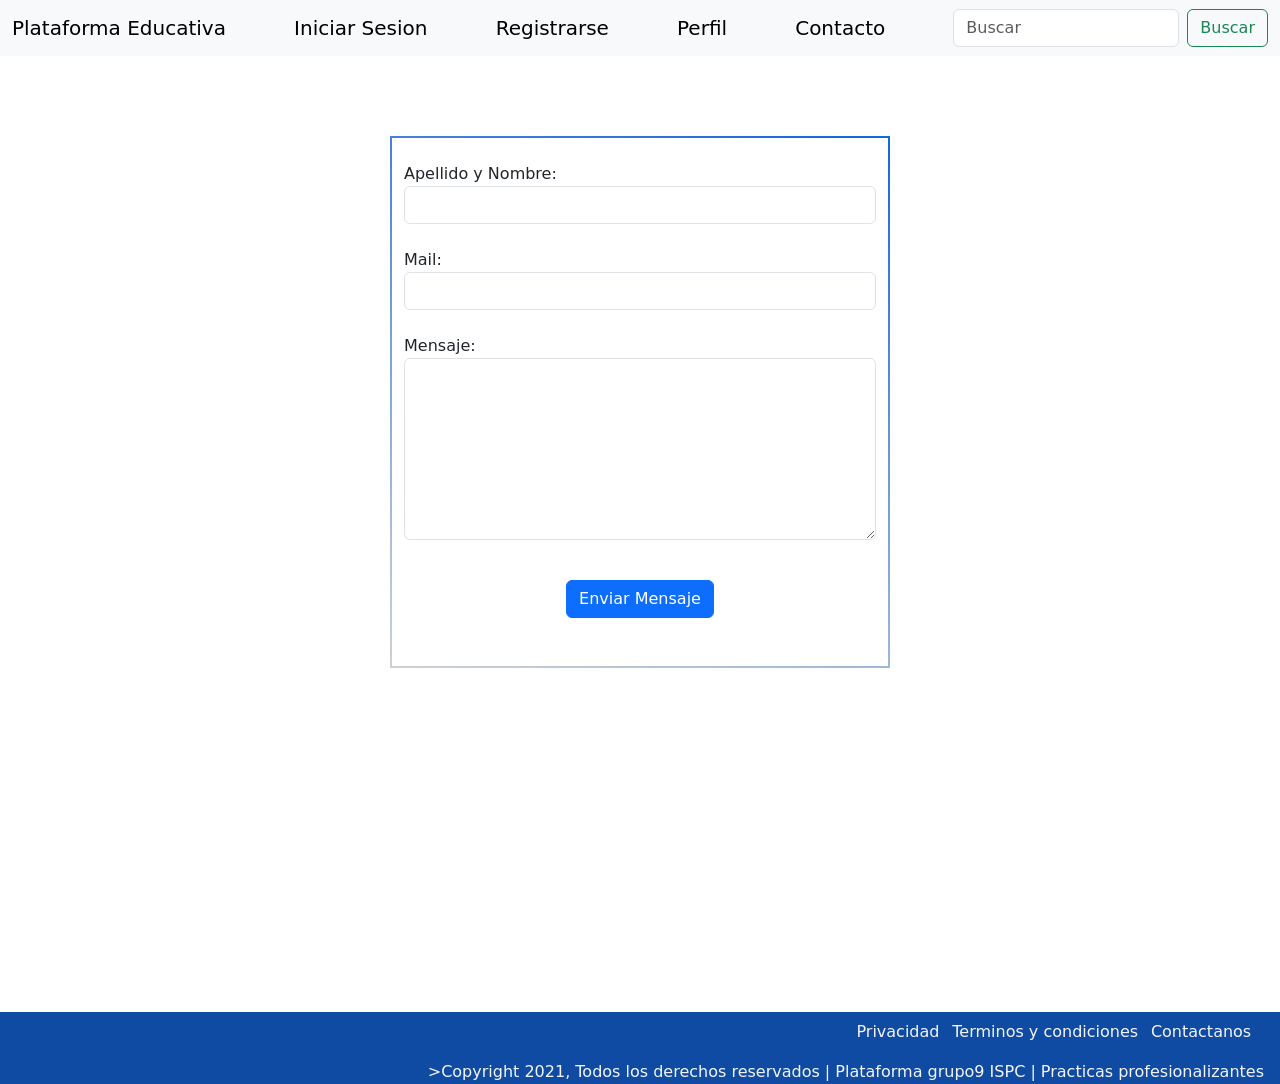
==== contacto.html @ 13b7225f "Commit" ====
<!DOCTYPE html>
<html lang="en">
  <head>
    <meta charset="UTF-8">
    <meta http-equiv="X-UA-Compatible" content="IE=edge">
    <meta name="viewport" content="width=device-width, initial-scale=1.0">
    <link href="https://cdn.jsdelivr.net/npm/bootstrap@5.1.3/dist/css/bootstrap.min.css" rel="stylesheet" integrity="sha384-1BmE4kWBq78iYhFldvKuhfTAU6auU8tT94WrHftjDbrCEXSU1oBoqyl2QvZ6jIW3" crossorigin="anonymous">
    <link rel="stylesheet" href="css/styles.css">
    <title>Login</title>
  </head>
<body class="d-flex flex-column min-vh-100">
<header>
    <nav class="navbar navbar-light bg-light">
      <div class="container-fluid">
        <a class="navbar-brand" href="index.html">Plataforma Educativa</a>
        <a class="navbar-brand" href="login.html">Iniciar Sesion</a>
        <a class="navbar-brand" href="registro.html">Registrarse</a>
        <a class="navbar-brand" href="perfil.html">Perfil</a>
        <a class="navbar-brand" href="contacto.html">Contacto</a>
        <form class="d-flex">
            <input type="search" class="form-control me-2"
              placeholder="Buscar" aria-label="Search">
            <a href="resultados.html"></a>
            <button class="btn btn-outline-success" id="buscar-button">Buscar</button>
        </form>
      </div>
    </nav>
</header>
  <div class="container" id="container-login"> <br>
    <form method="POST" action="#">
    <form class="form-inline" role="form" id="form">
        <div class="form-group" id="form-group-Usuario">
          <label for="apellidoNombre">Apellido y Nombre: </label>
          <input id="apellidoNombre" class="form-control" type="text" required>
        </div><br>
        <div class="form-group" id="form-group-ContraseÃ±a">
          <label for="mail">Mail: </label>
          <input id="mail" class="form-control" type="email" required>
        </div><br>
        <div class="form-group" id="form-group-ContraseÃ±a">
            <label for="mensaje">Mensaje: </label>
            
            <textarea name="mensaje" id="mensaje" class="form-control" rows="7" required></textarea>
          </div><br>
        <div class="form-group" id="form-group-button">
          <button type="submit" class="btn btn-primary">Enviar Mensaje</button><br>
        </div><br><br>
      </form>
    </div><br>
    <footer class="mt-auto" id="footer">
      <ul class="footlist">
        <li><a href="#">Privacidad</a></li>
        <li><a href="#">Terminos y condiciones</a></li>
        <li><a href="contacto.html">Contactanos</a></li>
      </ul>
      <span class="copyright" id="span">
        >Copyright 2021, Todos los derechos reservados | Plataforma grupo9 ISPC
        | Practicas profesionalizantes
      </span>
    </footer>
</body>
</html>
---- css/styles.css ----
/* Navbar general */

.navbar-brand:hover{
    border-bottom: 2px solid rgb(23, 102, 219);
}
#buscar-button:hover{
    background-color:rgb(23, 102, 219);
}

/* Curso */

#navbar {
    position: fixed;
    top: 50px;
    right: 0px;
    width: 400px;
    display: grid;
    text-align: center;
  }

#navbar li{
    list-style: none;
  } 

#navbar a {
      display: block;
      padding: 20px 30px;
      color: #4d4e53;
      cursor: pointer;
      border-bottom: 2px solid rgb(23, 102, 219);
      text-decoration: none;
    }
    
#text,
#video{
    width: 1200px;
    margin-left: 10rem;
    padding-bottom: 5rem;
    }

/* Login */

#container-login{
  width: 500px;
  margin-bottom: 20rem;
  margin-top: 5rem;
  border: 2px solid;
  border-image: linear-gradient(200deg, rgb(23, 102, 219), rgba(60,74,83,.25)) 1;
}
#registro{
  text-align: center;
}

/* Registro */

#container-registro{
  width: 500px;
  margin-bottom: 20rem;
  margin-top: 5rem;
  border: 2px solid;
  border-image: linear-gradient(250deg, rgb(23, 102, 219), rgba(60,74,83,.25)) 1;
}
#form-group-button{
  padding-top: 1rem;
  text-align: center;
}

/*Resultados */

#inputSearch{
  outline: 0;
  width: 250px;
  height: 30px;
  border-radius: 5px;
}

#box-search{
  position: fixed;
  top: 65px;
  margin-left: 21px;
  width: 248px;
  background-color: white;
  /*z-index: 8;*/
  display: none;
}
#box-search li a{
  display: block;
  /*width: 200px;*/
  color: grey;
  /*padding: 12px 20px;*/
}

/* Footer Section */
#footer > ul, span{
    display: flex;
    justify-content: flex-end;
    padding-right: 1rem;
    color: whitesmoke;
}

footer > ul > li {
    padding: 0.5rem 0.8rem 0 0;
    list-style: none;
    color: whitesmoke;
    text-decoration: none;
  }

footer > ul > li > a{
    font-size: 1rem;
    color: whitesmoke;
    text-decoration: none;
  }

footer{
    background-color: rgb(16, 75, 163);
}
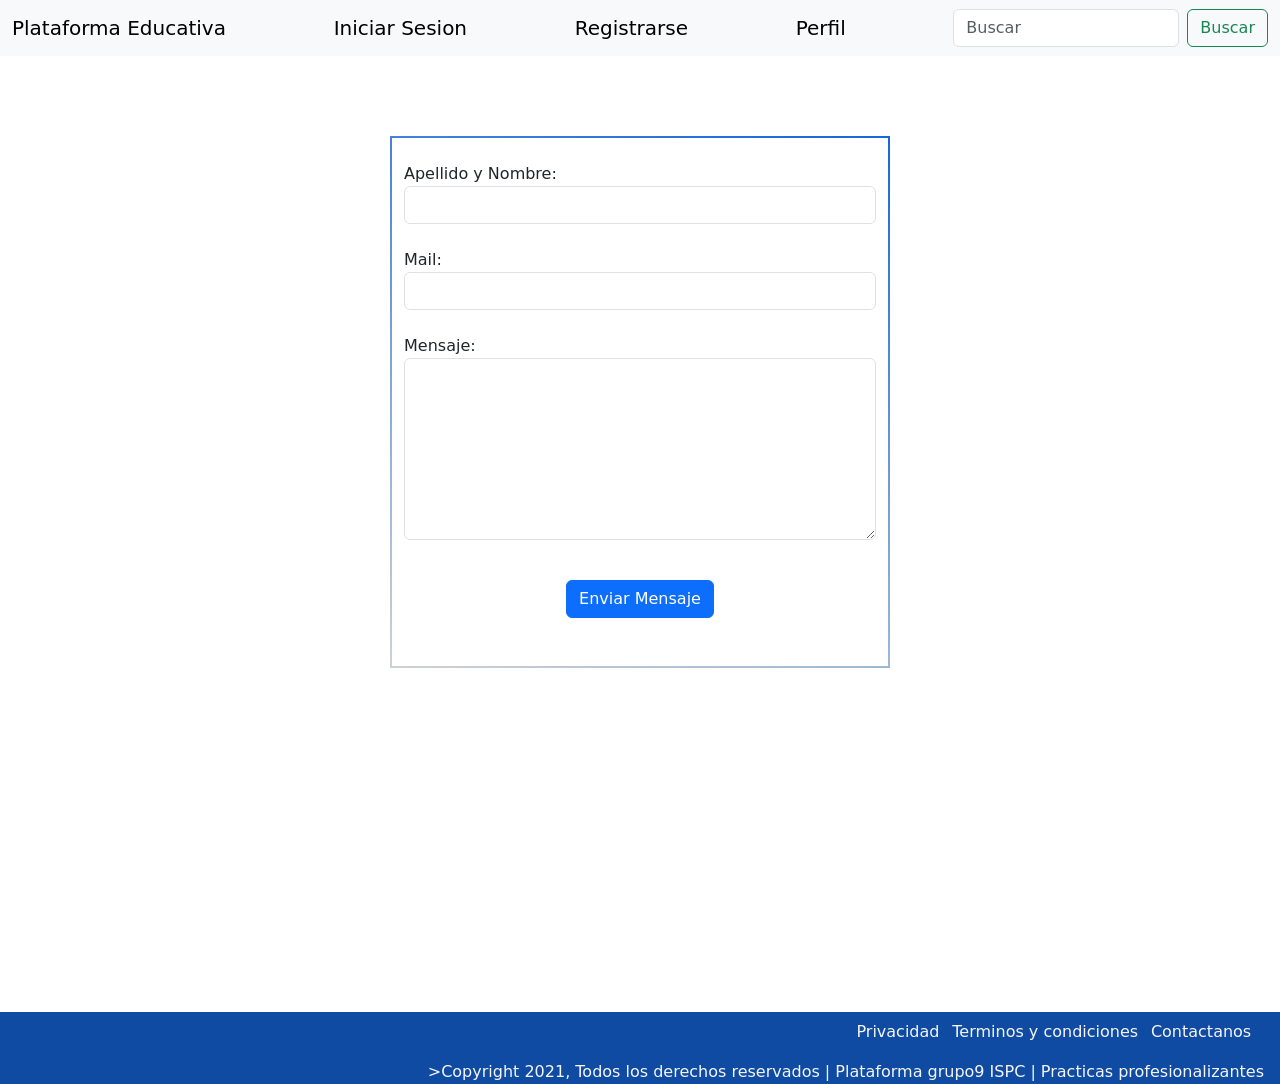
==== commit c07a6040: "commit" ====
--- a/contacto.html
+++ b/contacto.html
@@ -16,7 +16,6 @@
         <a class="navbar-brand" href="login.html">Iniciar Sesion</a>
         <a class="navbar-brand" href="registro.html">Registrarse</a>
         <a class="navbar-brand" href="perfil.html">Perfil</a>
-        <a class="navbar-brand" href="contacto.html">Contacto</a>
         <form class="d-flex">
             <input type="search" class="form-control me-2"
               placeholder="Buscar" aria-label="Search">
@@ -39,7 +38,6 @@
         </div><br>
         <div class="form-group" id="form-group-ContraseÃ±a">
             <label for="mensaje">Mensaje: </label>
-            
             <textarea name="mensaje" id="mensaje" class="form-control" rows="7" required></textarea>
           </div><br>
         <div class="form-group" id="form-group-button">
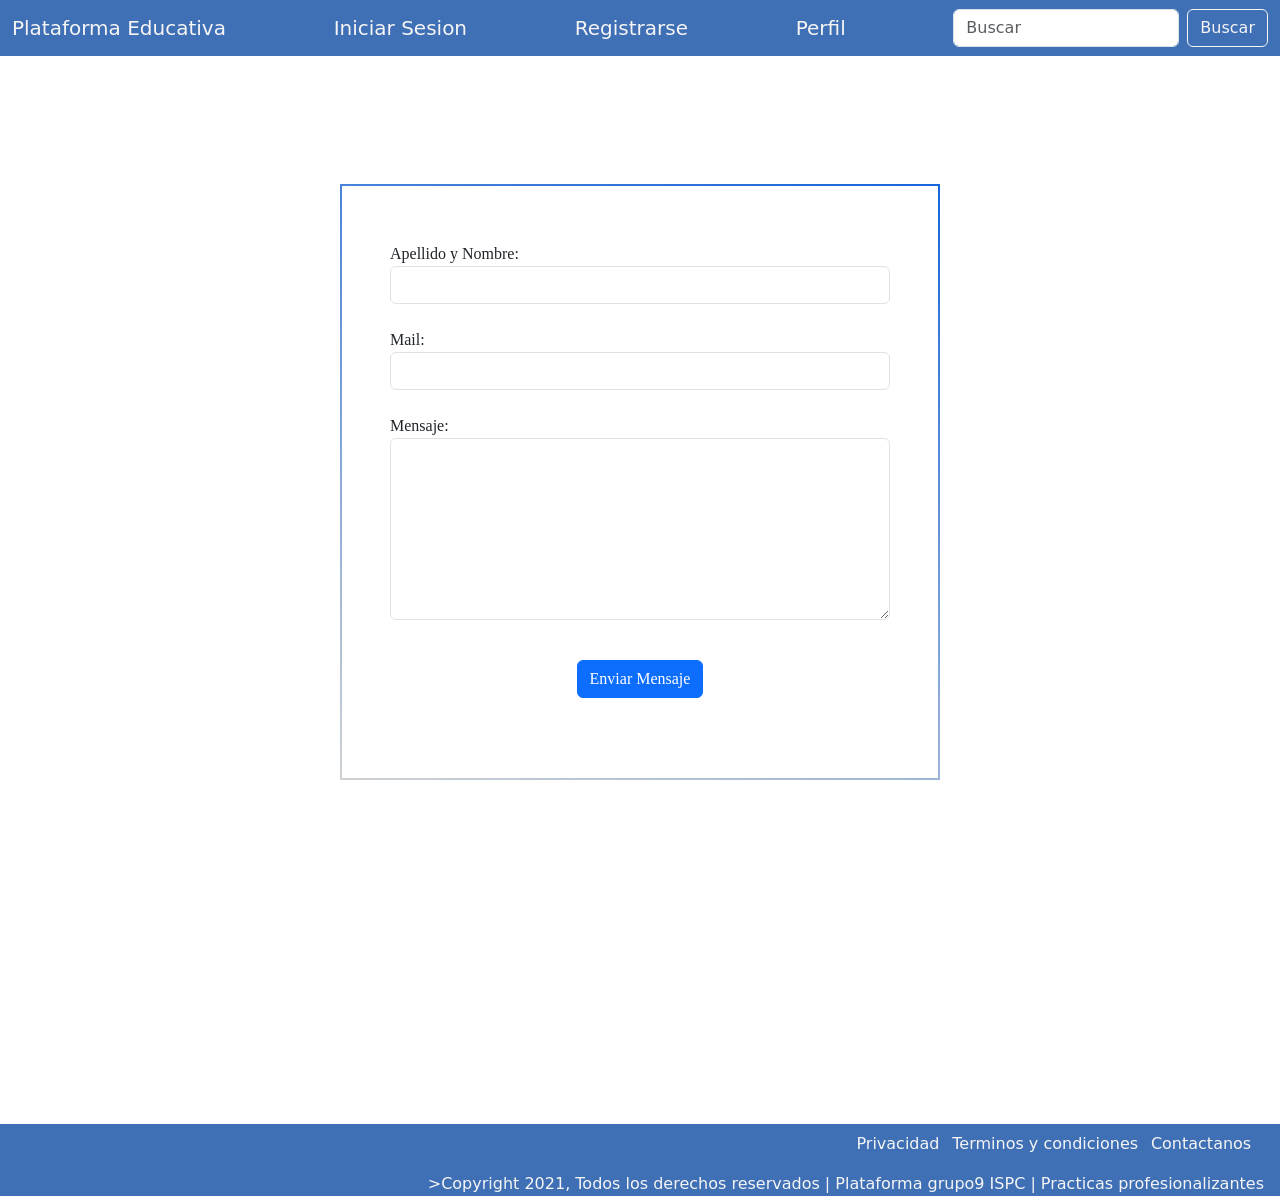
==== commit d4852a9a: "Update contacto.html" ====
--- a/contacto.html
+++ b/contacto.html
@@ -8,9 +8,9 @@
     <link rel="stylesheet" href="css/styles.css">
     <title>Login</title>
   </head>
-<body class="d-flex flex-column min-vh-100">
+<body class="d-flex flex-column min-vh-100" id="body">
 <header>
-    <nav class="navbar navbar-light bg-light">
+    <nav class="navbar navbar-light" id="navbar-general">
       <div class="container-fluid">
         <a class="navbar-brand" href="index.html">Plataforma Educativa</a>
         <a class="navbar-brand" href="login.html">Iniciar Sesion</a>
--- a/css/styles.css
+++ b/css/styles.css
@@ -1,52 +1,82 @@
+@font-face{
+  font-family: "Montserrat";
+  src: url("Montserrat-Medium.ttf")
+} 
+
 /* Navbar general */
 
+#navbar-general{
+  background-color: rgb(16, 75, 163, 0.8);
+  opacity: 4;
+}
+
+#navbar-general > div > a, #buscar-button{
+color: whitesmoke;
+}
+
+#buscar-button{
+border: 1px solid whitesmoke;
+}
+
 .navbar-brand:hover{
-    border-bottom: 2px solid rgb(23, 102, 219);
+    border-bottom: 2px solid whitesmoke;
 }
 #buscar-button:hover{
-    background-color:rgb(23, 102, 219);
+    background-color: whitesmoke;
+    color: blue;
 }
 
 /* Curso */
 
-#navbar {
-    position: fixed;
-    top: 50px;
+#navbar-indice {
+    position: absolute;
+    top: 38px;
     right: 0px;
     width: 400px;
     display: grid;
     text-align: center;
+    font-family: mon;
   }
 
-#navbar li{
+#navbar-indice li{
     list-style: none;
   } 
 
-#navbar a {
+#navbar-indice a {
       display: block;
       padding: 20px 30px;
       color: #4d4e53;
       cursor: pointer;
       border-bottom: 2px solid rgb(23, 102, 219);
       text-decoration: none;
+      font-family: "Montserrat-Medium";
     }
     
-#text,
-#video{
+#text, #video{
     width: 1200px;
-    margin-left: 10rem;
+    margin-left: 5rem;
     padding-bottom: 5rem;
+    font-family: "Montserrat-Medium";
     }
 
 /* Login */
 
+#body{
+  background-image: url("../img/01.jpg");
+  opacity: 1.0;
+}
+
 #container-login{
-  width: 500px;
+  width: 600px;
+  padding: 2rem 3rem;
+  background-color: white;
   margin-bottom: 20rem;
-  margin-top: 5rem;
+  margin-top: 8rem;
   border: 2px solid;
+  font-family: "Montserrat-Medium";
   border-image: linear-gradient(200deg, rgb(23, 102, 219), rgba(60,74,83,.25)) 1;
 }
+
 #registro{
   text-align: center;
 }
@@ -55,42 +85,21 @@
 
 #container-registro{
   width: 500px;
-  margin-bottom: 20rem;
+  padding: 2rem 3rem;
+  background-color: white;
+  margin-bottom: 5rem;
   margin-top: 5rem;
   border: 2px solid;
-  border-image: linear-gradient(250deg, rgb(23, 102, 219), rgba(60,74,83,.25)) 1;
+  font-family: "Montserrat-Medium";
+  border-image: linear-gradient(230deg, rgb(23, 102, 219), rgba(60,74,83,.25)) 1;
 }
 #form-group-button{
   padding-top: 1rem;
   text-align: center;
 }
 
-/*Resultados */
+/* Footer Section */
 
-#inputSearch{
-  outline: 0;
-  width: 250px;
-  height: 30px;
-  border-radius: 5px;
-}
-
-#box-search{
-  position: fixed;
-  top: 65px;
-  margin-left: 21px;
-  width: 248px;
-  background-color: white;
-  /*z-index: 8;*/
-  display: none;
-}
-#box-search li a{
-  display: block;
-  /*width: 200px;*/
-  color: grey;
-  /*padding: 12px 20px;*/
-}
-
-/* Footer Section */
 #footer > ul, span{
     display: flex;
     justify-content: flex-end;
@@ -112,5 +121,10 @@
   }
 
 footer{
-    background-color: rgb(16, 75, 163);
+    background-color: rgb(16, 75, 163, 0.8);
 }
+
+footer > ul > li >a:hover{
+  color: azure;
+  border-bottom: 2px solid whitesmoke;
+}
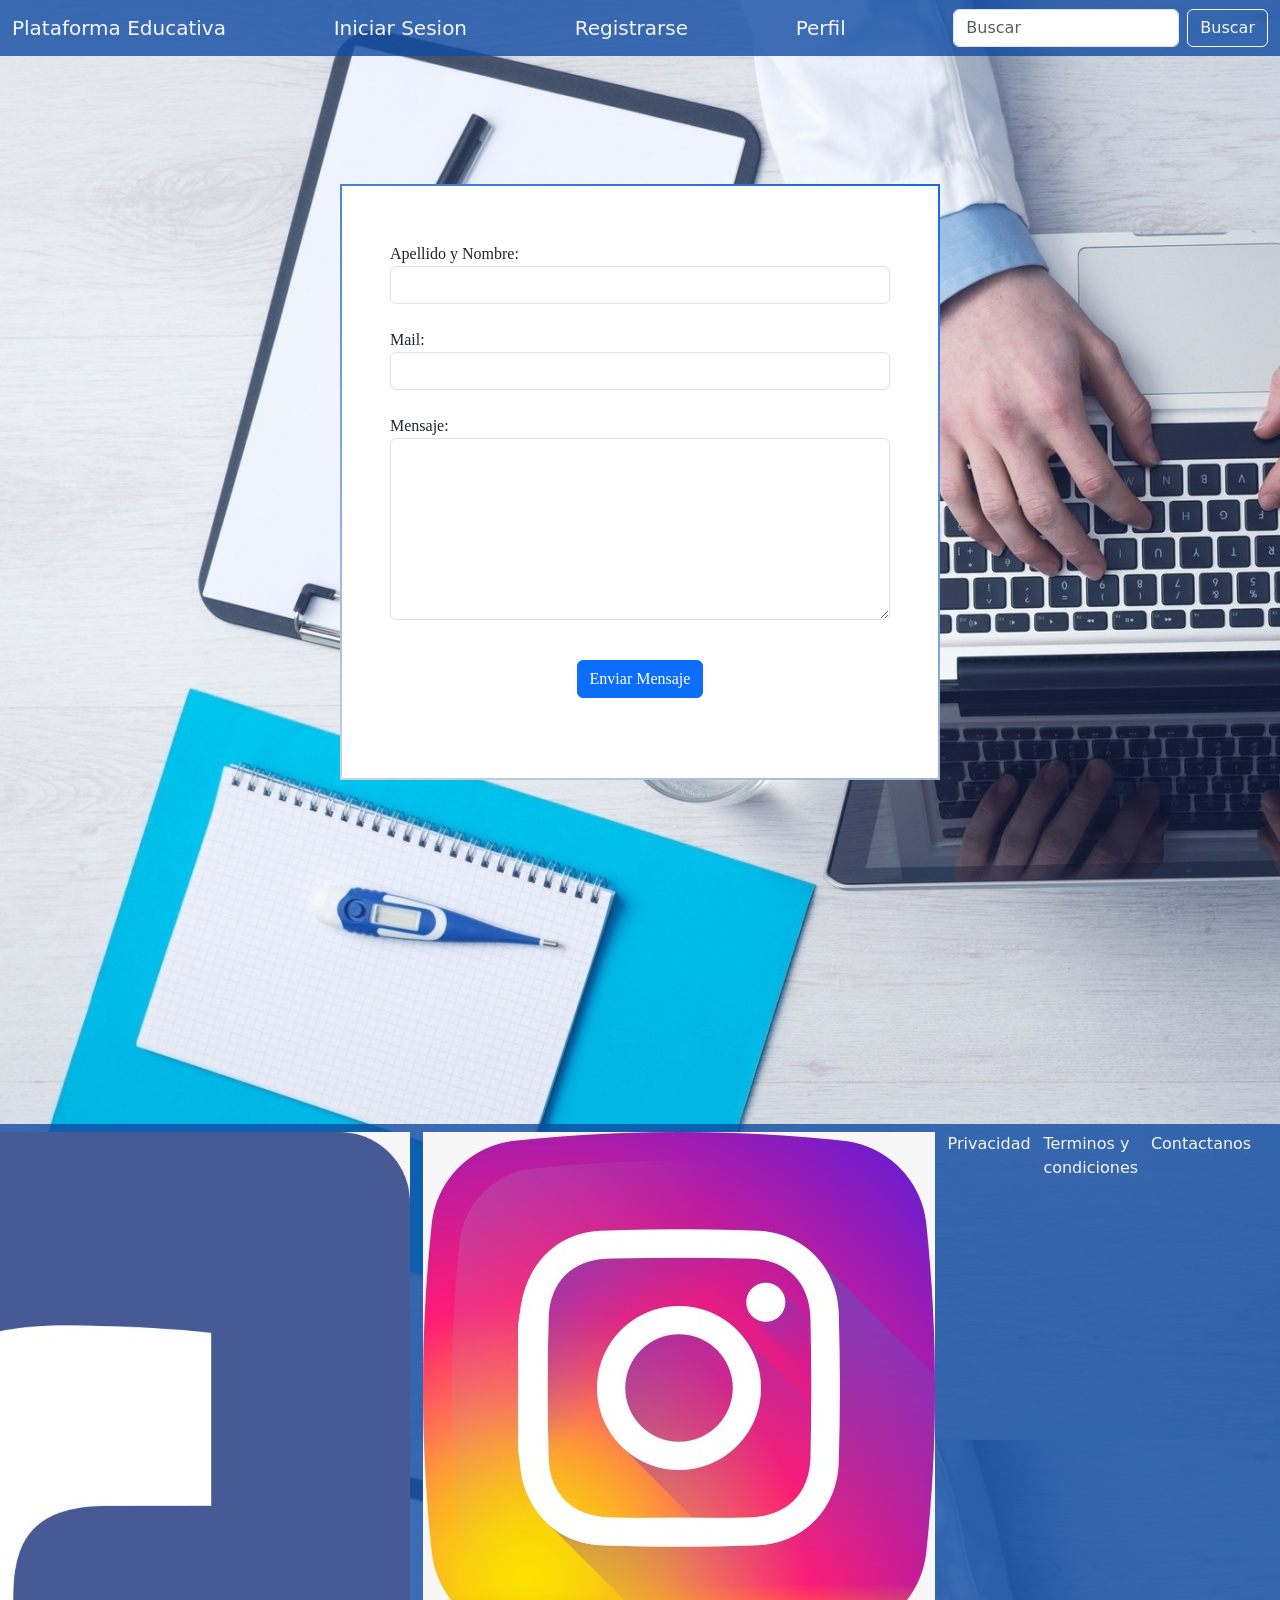
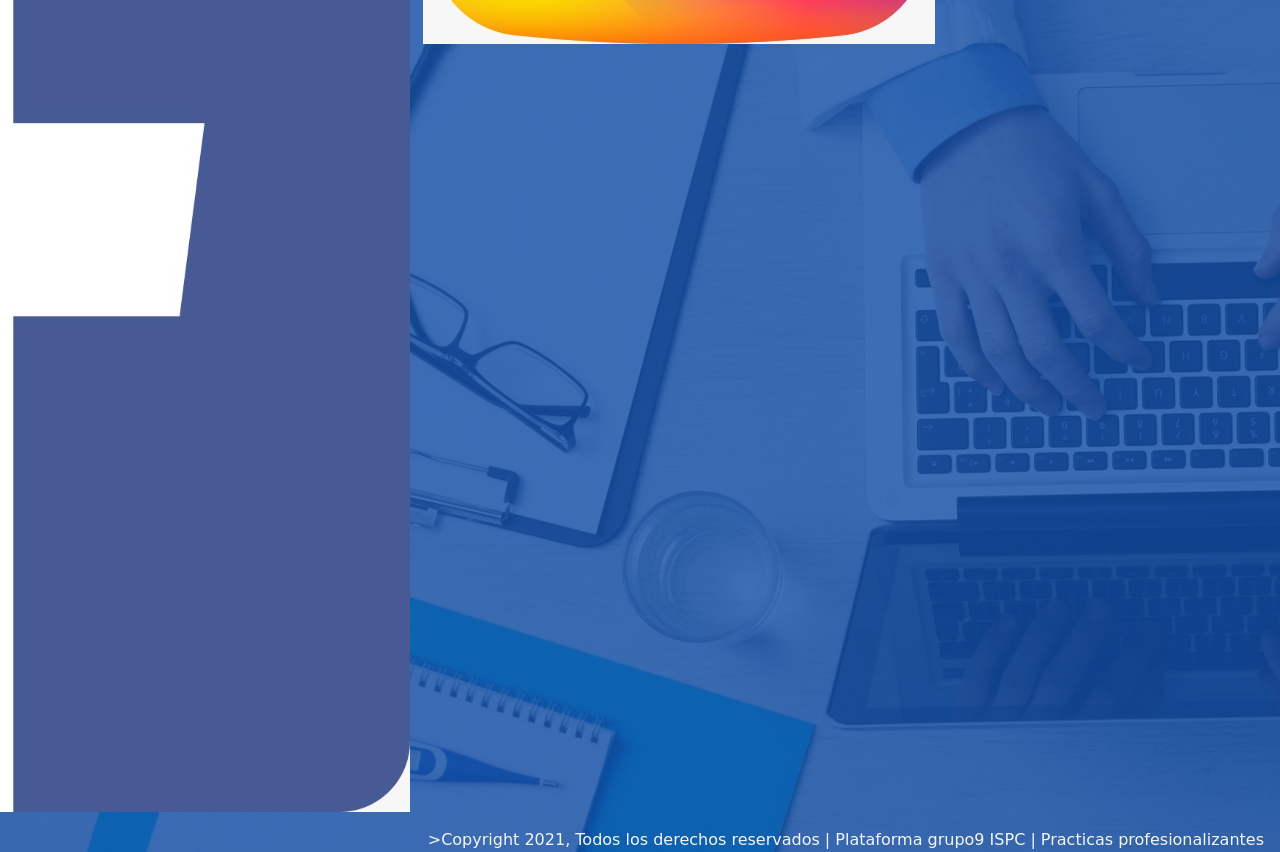
==== commit ad5faa6f: "Update contacto.html iconos- footer" ====
--- a/contacto.html
+++ b/contacto.html
@@ -47,6 +47,20 @@
     </div><br>
     <footer class="mt-auto" id="footer">
       <ul class="footlist">
+        <li><a href="https://www.linkedin.com"><img
+      class="link"
+      src="img/icono-linkedin.jpeg"
+    ></img></a></li>
+      <li><a href="https://www.facebook.com">
+      <img
+        class="link"
+        src="img/icon-facebook.jpeg"
+      ></img></a></li>
+      <li><a href="https://www.instagram.com">
+          <img
+            class="link"
+            src="img/icon-instagram.jpeg"
+          ></img></a></li>
         <li><a href="#">Privacidad</a></li>
         <li><a href="#">Terminos y condiciones</a></li>
         <li><a href="contacto.html">Contactanos</a></li>
--- a/css/styles.css
+++ b/css/styles.css
@@ -1,72 +1,74 @@
-@font-face{
+@font-face {
   font-family: "Montserrat";
-  src: url("Montserrat-Medium.ttf")
-} 
+  src: url("Montserrat-Medium.ttf");
+}
 
 /* Navbar general */
 
-#navbar-general{
+#navbar-general {
   background-color: rgb(16, 75, 163, 0.8);
   opacity: 4;
 }
 
-#navbar-general > div > a, #buscar-button{
-color: whitesmoke;
-}
-
-#buscar-button{
-border: 1px solid whitesmoke;
-}
-
-.navbar-brand:hover{
-    border-bottom: 2px solid whitesmoke;
-}
-#buscar-button:hover{
-    background-color: whitesmoke;
-    color: blue;
+#navbar-general > div > a,
+#buscar-button {
+  color: whitesmoke;
+}
+
+#buscar-button {
+  border: 1px solid whitesmoke;
+}
+
+.navbar-brand:hover {
+  border-bottom: 2px solid whitesmoke;
+}
+#buscar-button:hover {
+  background-color: whitesmoke;
+  color: blue;
 }
 
 /* Curso */
 
 #navbar-indice {
-    position: absolute;
-    top: 38px;
-    right: 0px;
-    width: 400px;
-    display: grid;
-    text-align: center;
-    font-family: mon;
-  }
-
-#navbar-indice li{
-    list-style: none;
-  } 
+  position: absolute;
+  top: 38px;
+  right: 0px;
+  width: 400px;
+  display: grid;
+  text-align: center;
+  font-family: mon;
+}
+
+#navbar-indice li {
+  list-style: none;
+}
 
 #navbar-indice a {
-      display: block;
-      padding: 20px 30px;
-      color: #4d4e53;
-      cursor: pointer;
-      border-bottom: 2px solid rgb(23, 102, 219);
-      text-decoration: none;
-      font-family: "Montserrat-Medium";
-    }
-    
-#text, #video{
-    width: 1200px;
-    margin-left: 5rem;
-    padding-bottom: 5rem;
-    font-family: "Montserrat-Medium";
-    }
+  display: block;
+  padding: 20px 30px;
+  color: #4d4e53;
+  cursor: pointer;
+  border-bottom: 2px solid rgb(23, 102, 219);
+  text-decoration: none;
+  font-family: "Montserrat-Medium";
+}
+
+#text,
+#video {
+  width: 1200px;
+  margin-left: 5rem;
+  padding-bottom: 5rem;
+  font-family: "Montserrat-Medium";
+}
 
 /* Login */
 
-#body{
+#body {
   background-image: url("../img/01.jpg");
-  opacity: 1.0;
-}
-
-#container-login{
+  opacity: 1;
+}
+
+#container-login {
   width: 600px;
   padding: 2rem 3rem;
   background-color: white;
@@ -74,16 +76,30 @@
   margin-top: 8rem;
   border: 2px solid;
   font-family: "Montserrat-Medium";
-  border-image: linear-gradient(200deg, rgb(23, 102, 219), rgba(60,74,83,.25)) 1;
-}
-
-#registro{
+  border-image: linear-gradient(
+      200deg,
+      rgb(23, 102, 219),
+      rgba(60, 74, 83, 0.25)
+    )
+    1;
+}
+
+#registro {
   text-align: center;
 }
 
+/* Perfil */
+
+#container-perfil{
+  width: 950px;
+  margin-left: 25rem;
+  margin-bottom: 8rem;
+  font-family: "Montserrat-Medium";
+}
+
 /* Registro */
 
-#container-registro{
+#container-registro {
   width: 500px;
   padding: 2rem 3rem;
   background-color: white;
@@ -91,40 +107,96 @@
   margin-top: 5rem;
   border: 2px solid;
   font-family: "Montserrat-Medium";
-  border-image: linear-gradient(230deg, rgb(23, 102, 219), rgba(60,74,83,.25)) 1;
-}
-#form-group-button{
+  border-image: linear-gradient(230deg, rgb(23, 102, 219), rgba(60, 74, 83, 0.25)) 1;
+}
+#form-group-button {
   padding-top: 1rem;
   text-align: center;
 }
 
 /* Footer Section */
 
-#footer > ul, span{
-    display: flex;
-    justify-content: flex-end;
-    padding-right: 1rem;
-    color: whitesmoke;
+#footer > ul,
+span {
+  display: flex;
+  justify-content: flex-end;
+  padding-right: 1rem;
+  color: whitesmoke;
 }
 
 footer > ul > li {
-    padding: 0.5rem 0.8rem 0 0;
-    list-style: none;
-    color: whitesmoke;
-    text-decoration: none;
-  }
-
-footer > ul > li > a{
-    font-size: 1rem;
-    color: whitesmoke;
-    text-decoration: none;
-  }
-
-footer{
-    background-color: rgb(16, 75, 163, 0.8);
-}
-
-footer > ul > li >a:hover{
+  padding: 0.5rem 0.8rem 0 0;
+  list-style: none;
+  color: whitesmoke;
+  text-decoration: none;
+}
+
+footer > ul > li > a {
+  font-size: 1rem;
+  color: whitesmoke;
+  text-decoration: none;
+}
+
+footer {
+  background-color: rgb(16, 75, 163, 0.8);
+}
+
+footer > ul > li > a:hover {
   color: azure;
   border-bottom: 2px solid whitesmoke;
 }
+
+
+/* Iconos Perfil */
+
+@font-face {
+  font-family: "icomoon";
+  src: url("../css/fonts/icomoon.eot");
+  src: url("../css/fonts/icomoon.eot") format("embedded-opentype"),
+    url("../css/fonts/icomoon.ttf?l9fax2") format("truetype"),
+    url("../css/fonts/icomoon.woff?l9fax2") format("woff"),
+    url("../css/fonts/icomoon.svg?l9fax2#icomoon") format("svg");
+  font-weight: normal;
+  font-style: normal;
+  font-display: block;
+}
+
+[class^="icon-"],
+[class*=" icon-"] {
+  /* use !important to prevent issues with browser extensions that change fonts */
+  font-family: "icomoon" !important;
+  font-style: normal;
+  font-weight: normal;
+  font-variant: normal;
+  text-transform: none;
+  line-height: 1;
+
+  /* Better Font Rendering =========== */
+  -webkit-font-smoothing: antialiased;
+  -moz-osx-font-smoothing: grayscale;
+}
+
+.icon-frame_gallery_image_images_photo_picture_pictures_icon_123209:before {
+  content: "\e907";
+}
+.icon-university_cap_icon-iconscom_66109:before {
+  content: "\e900";
+}
+.icon-globe_106381:before {
+  content: "\e901";
+}
+.icon-calendar-with-spring-binder-and-date-blocks_icon-iconscom_73645:before {
+  content: "\e902";
+}
+.icon-gender_male_female_icon_138539:before {
+  content: "\e903";
+}
+.icon-contact_96967:before {
+  content: "\e904";
+}
+.icon-mail-black-envelope-symbol_icon-iconscom_56519:before {
+  content: "\e905";
+}
+.icon-person_110935:before {
+  content: "\e906";
+}
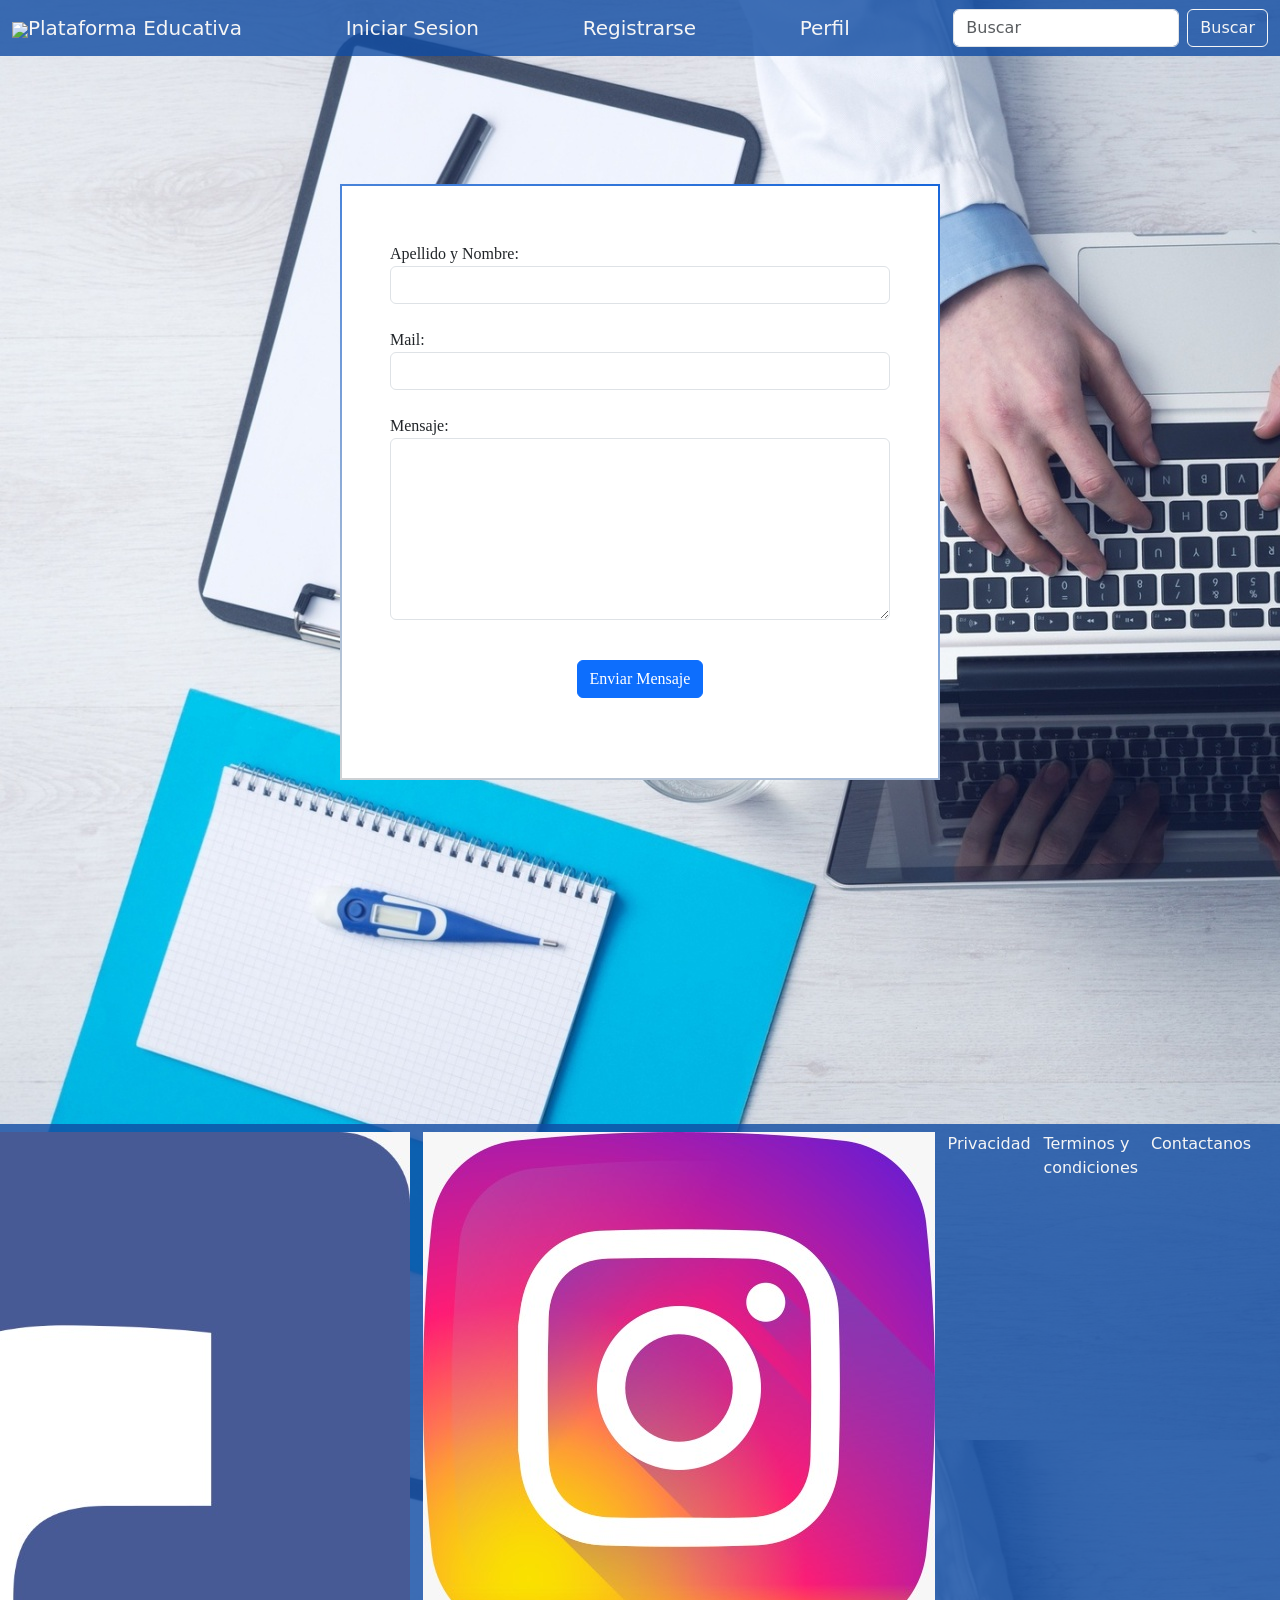
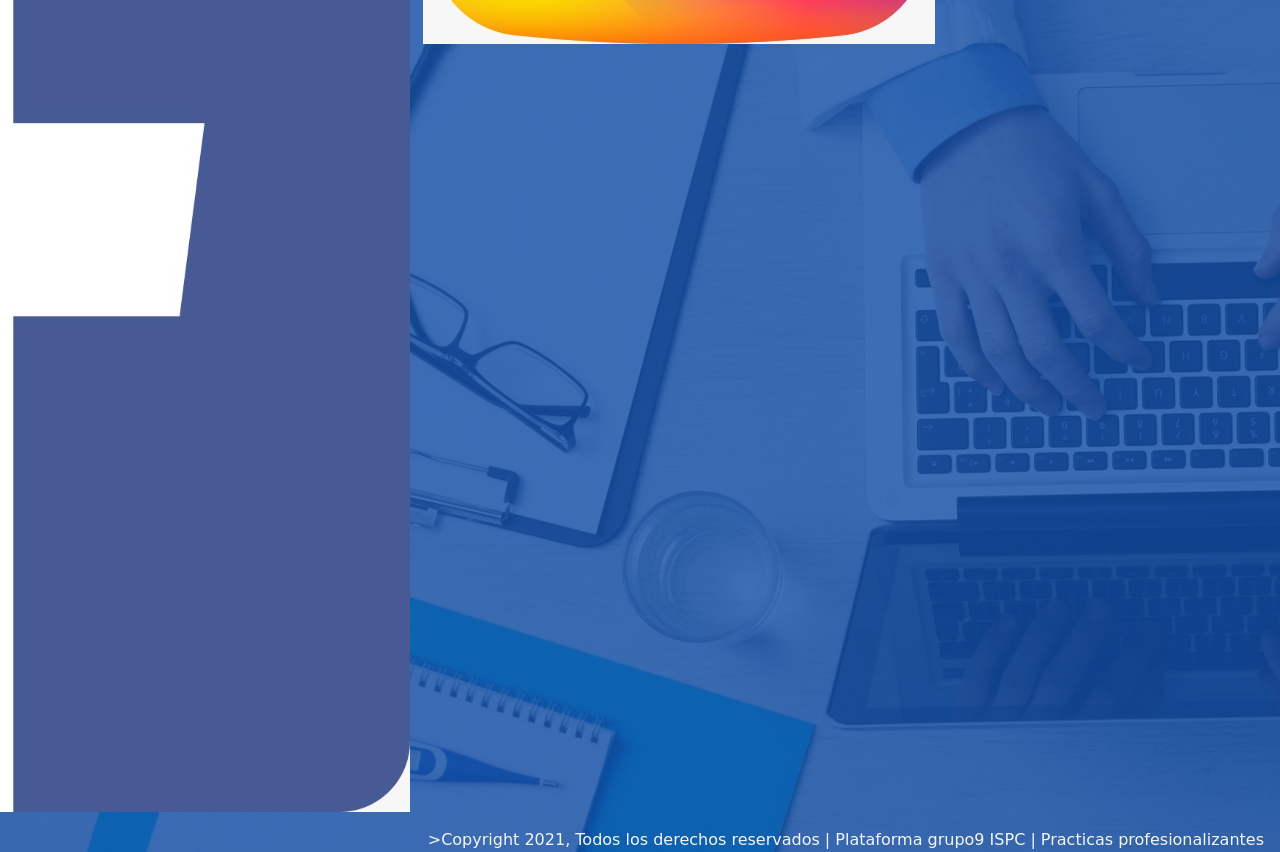
==== commit 62526fcc: "Update contacto.html" ====
--- a/contacto.html
+++ b/contacto.html
@@ -12,7 +12,7 @@
 <header>
     <nav class="navbar navbar-light" id="navbar-general">
       <div class="container-fluid">
-        <a class="navbar-brand" href="index.html">Plataforma Educativa</a>
+        <a class="navbar-brand" href="index.html"><img src="https://img.icons8.com/wired/64/000000/students.png"/>Plataforma Educativa</a>
         <a class="navbar-brand" href="login.html">Iniciar Sesion</a>
         <a class="navbar-brand" href="registro.html">Registrarse</a>
         <a class="navbar-brand" href="perfil.html">Perfil</a>
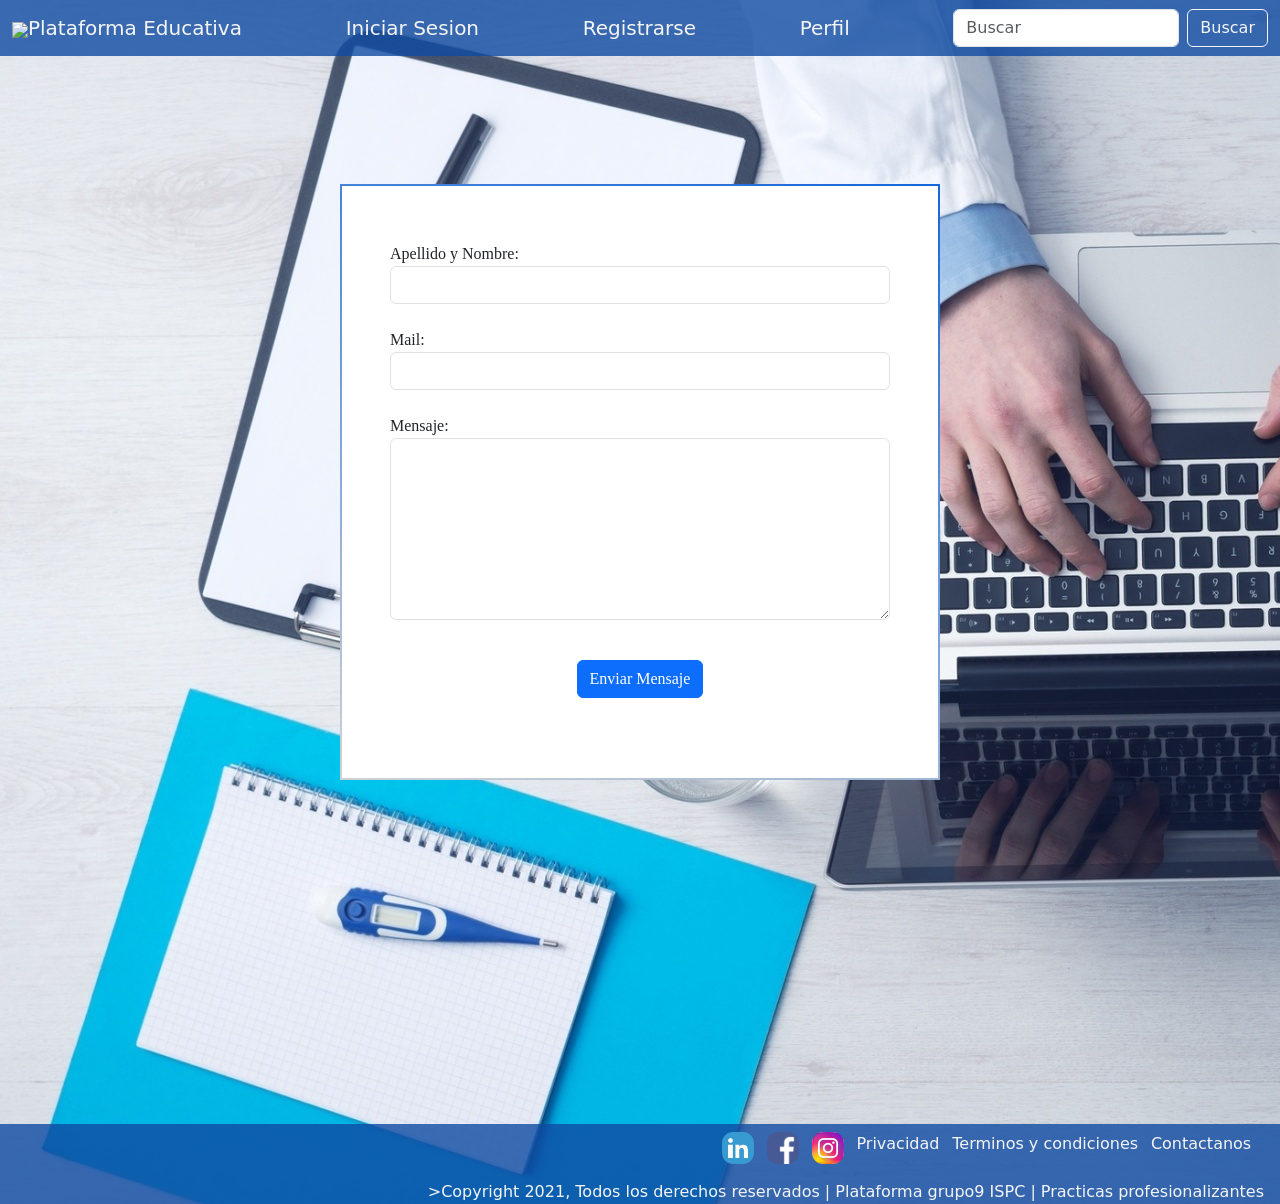
==== commit 77112905: "Link externos" ====
--- a/contacto.html
+++ b/contacto.html
@@ -47,16 +47,16 @@
     </div><br>
     <footer class="mt-auto" id="footer">
       <ul class="footlist">
-        <li><a href="https://www.linkedin.com"><img
+        <li><a href="https://www.linkedin.com" target="_blank"><img
       class="link"
       src="img/icono-linkedin.jpeg"
     ></img></a></li>
-      <li><a href="https://www.facebook.com">
+      <li><a href="https://www.facebook.com" target="_blank">
       <img
         class="link"
         src="img/icon-facebook.jpeg"
       ></img></a></li>
-      <li><a href="https://www.instagram.com">
+      <li><a href="https://www.instagram.com" target="_blank">
           <img
             class="link"
             src="img/icon-instagram.jpeg"
--- a/css/styles.css
+++ b/css/styles.css
@@ -146,6 +146,10 @@
   border-bottom: 2px solid whitesmoke;
 }
 
+.footlist li > a > img{
+    width: 2rem;
+    border-radius: 0.7rem;
+}
 
 /* Iconos Perfil */
 
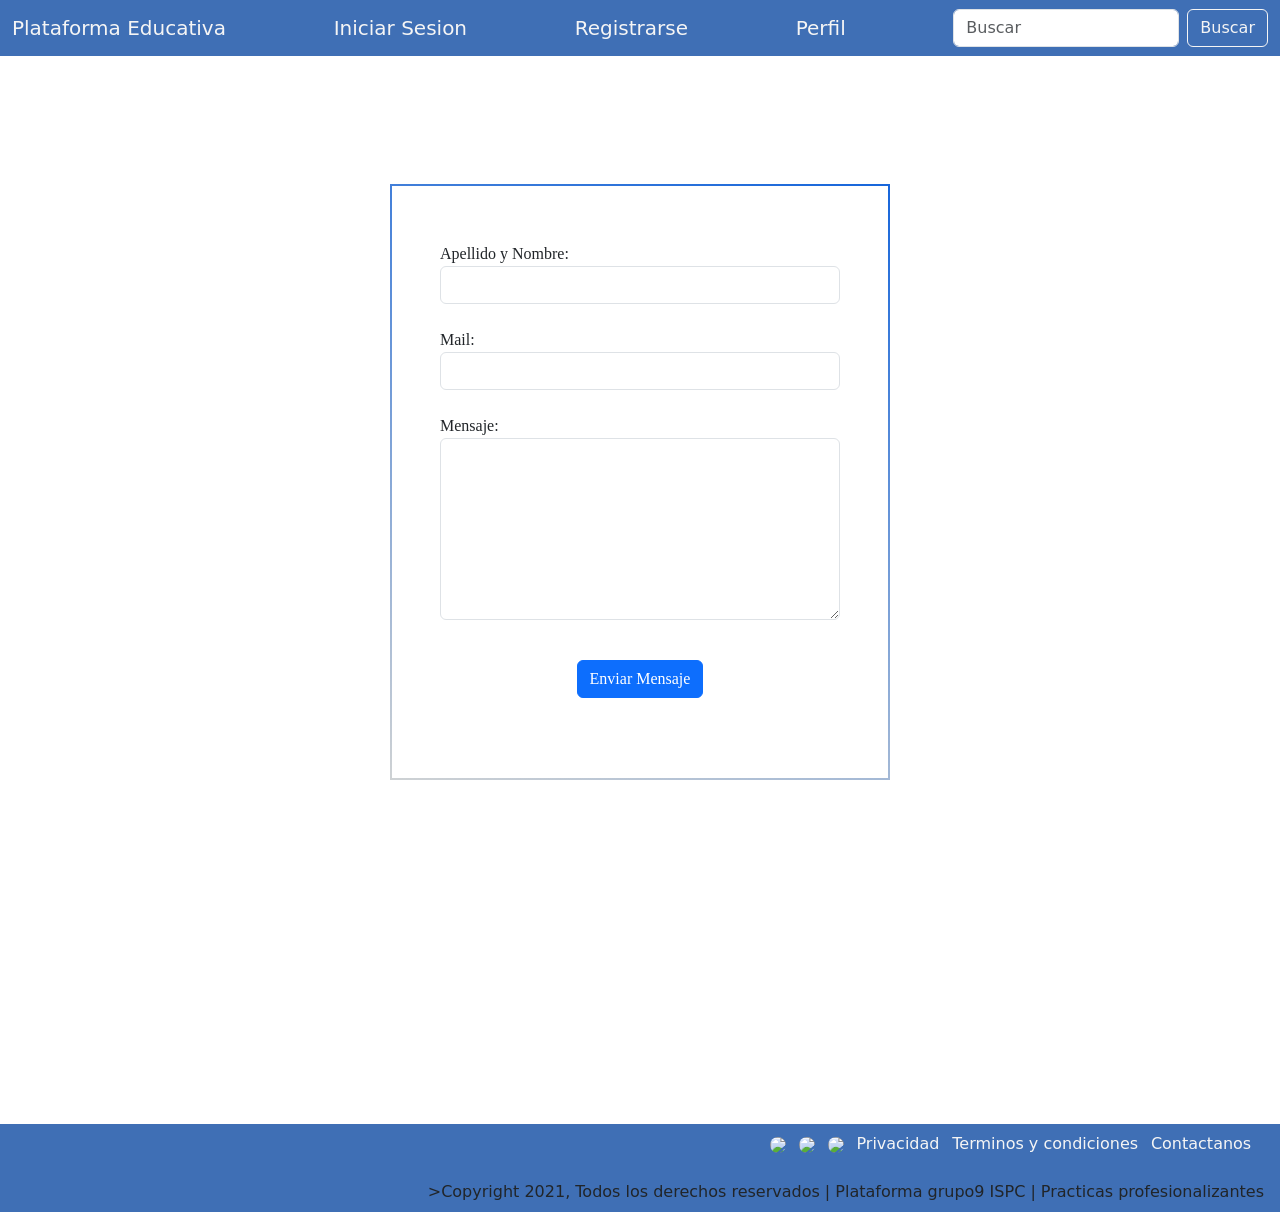
==== commit acb02d6d: "estabilizacion codigo" ====
--- a/contacto.html
+++ b/contacto.html
@@ -6,13 +6,18 @@
     <meta name="viewport" content="width=device-width, initial-scale=1.0">
     <link href="https://cdn.jsdelivr.net/npm/bootstrap@5.1.3/dist/css/bootstrap.min.css" rel="stylesheet" integrity="sha384-1BmE4kWBq78iYhFldvKuhfTAU6auU8tT94WrHftjDbrCEXSU1oBoqyl2QvZ6jIW3" crossorigin="anonymous">
     <link rel="stylesheet" href="css/styles.css">
-    <title>Login</title>
+    <link
+    rel="shortcut icon"
+    href="img/students.png"
+    type="image/x-icon"
+  />
+    <title>Contactanos</title>
   </head>
 <body class="d-flex flex-column min-vh-100" id="body">
 <header>
     <nav class="navbar navbar-light" id="navbar-general">
       <div class="container-fluid">
-        <a class="navbar-brand" href="index.html"><img src="https://img.icons8.com/wired/64/000000/students.png"/>Plataforma Educativa</a>
+        <a class="navbar-brand" href="index.html">Plataforma Educativa</a>
         <a class="navbar-brand" href="login.html">Iniciar Sesion</a>
         <a class="navbar-brand" href="registro.html">Registrarse</a>
         <a class="navbar-brand" href="perfil.html">Perfil</a>
@@ -47,28 +52,28 @@
     </div><br>
     <footer class="mt-auto" id="footer">
       <ul class="footlist">
-        <li><a href="https://www.linkedin.com" target="_blank"><img
-      class="link"
-      src="img/icono-linkedin.jpeg"
-    ></img></a></li>
-      <li><a href="https://www.facebook.com" target="_blank">
-      <img
-        class="link"
-        src="img/icon-facebook.jpeg"
-      ></img></a></li>
-      <li><a href="https://www.instagram.com" target="_blank">
+        <li><a href="https://www.linkedin.com"><img
+          class="link"
+          src="img/icono-linkedin.jpeg"
+        ></img></a></li>
+      <li><a href="https://www.facebook.com">
           <img
             class="link"
-            src="img/icon-instagram.jpeg"
+            src="img/icon-facebook.jpeg"
           ></img></a></li>
+      <li><a href="https://www.instagram.com">
+              <img
+                class="link"
+                src="img/icon-instagram.jpeg"
+              ></img></a></li>
         <li><a href="#">Privacidad</a></li>
         <li><a href="#">Terminos y condiciones</a></li>
         <li><a href="contacto.html">Contactanos</a></li>
       </ul>
-      <span class="copyright" id="span">
+      <span class="navbar-text navbar-left" id="span">
         >Copyright 2021, Todos los derechos reservados | Plataforma grupo9 ISPC
         | Practicas profesionalizantes
       </span>
     </footer>
 </body>
-</html>
+</html>
--- a/css/styles.css
+++ b/css/styles.css
@@ -8,6 +8,10 @@
 #navbar-general {
   background-color: rgb(16, 75, 163, 0.8);
   opacity: 4;
+}
+
+.nav-container {
+  display: flex;
 }
 
 #navbar-general > div > a,
@@ -69,7 +73,7 @@
 }
 
 #container-login {
-  width: 600px;
+  width: 500px;
   padding: 2rem 3rem;
   background-color: white;
   margin-bottom: 20rem;
@@ -89,6 +93,158 @@
 }
 
 /* Perfil */
+
+.seccion-perfil-usuario .perfil-usuario-body,
+.seccion-perfil-usuario {
+    display: flex;
+    flex-wrap: wrap;
+    flex-direction: column;
+    align-items: center;
+}
+
+.seccion-perfil-usuario .perfil-usuario-header {
+    width: 100%;
+    display: flex;
+    justify-content: center;
+    background: linear-gradient(#738dff, transparent);
+    margin-bottom: 19px;
+}
+
+.seccion-perfil-usuario .perfil-usuario-portada {
+    display: block;
+    position: relative;
+    width: 90%;
+    height: 250px;
+    background: linear-gradient(45deg, #BC3CFF, #317FFF);
+    border-radius: 0 0 20px 20px;
+}
+
+.seccion-perfil-usuario .perfil-usuario-avatar {
+    display: flex;
+    width: 180px;
+    height: 180px;
+    align-items: center;
+    justify-content: center;
+    border: 7px solid #FFFFFF;
+    background-color: #DFE5F2;
+    border-radius: 50%;
+    box-shadow: 0 0 12px rgba(0, 0, 0, .2);
+    position: absolute;
+    bottom: -40px;
+    left: calc(50% - 90px);
+    z-index: 1;
+}
+
+.seccion-perfil-usuario .perfil-usuario-avatar img {
+    width: 100%;
+    position: relative;
+    border-radius: 50%;
+}
+
+.seccion-perfil-usuario .perfil-usuario-avatar .boton-avatar {
+    position: absolute;
+    left: -2px;
+    top: -2px;
+    border: 0;
+    background-color: #fff;
+    box-shadow: 0 0 12px rgba(0, 0, 0, .2);
+    width: 45px;
+    height: 45px;
+    border-radius: 50%;
+    cursor: pointer;
+}
+
+.seccion-perfil-usuario .perfil-usuario-body {
+    width: 70%;
+    position: relative;
+    max-width: 750px;
+}
+
+.seccion-perfil-usuario .perfil-usuario-body .titulo {
+    display: block;
+    width: 100%;
+    font-size: 28px;
+    margin-bottom: 7.35px;
+}
+
+.seccion-perfil-usuario .perfil-usuario-body .texto {
+    color: #848484;
+    font-size: 15.4px;
+}
+
+.seccion-perfil-usuario .perfil-usuario-footer,
+.seccion-perfil-usuario .perfil-usuario-bio {
+    display: flex;
+    flex-wrap: wrap;
+    padding: 25px 30px;
+    box-shadow: 0 0 12px rgba(0, 0, 0, .2);
+    background-color: #fff;
+    border-radius: 15px;
+    width: 100%;
+}
+
+.seccion-perfil-usuario .perfil-usuario-bio {
+    margin-bottom: 18.4px;
+    text-align: center;
+}
+
+.seccion-perfil-usuario .lista-datos {
+    width: 50%;
+    list-style: none;
+}
+
+.seccion-perfil-usuario .lista-datos li {
+    padding: 5px 0;
+}
+
+.seccion-perfil-usuario .lista-datos li>.icono {
+    margin-right: 14.7px;
+    font-size: 17.6px;
+    vertical-align: middle;
+}
+
+.seccion-perfil-usuario .botones {
+    position: absolute;
+    right: calc(0px - 50px - 1rem);
+    top: 0;
+    display: flex;
+    flex-direction: column;
+}
+
+.seccion-perfil-usuario .botones .boton-funciones {
+    border: 0;
+    background-color: #fff;
+    text-decoration: none;
+    display: inline-flex;
+    align-items: center;
+    justify-content: center;
+    width: 50px;
+    height: 50px;
+    border-radius: 50%;
+    color: #fff;
+    box-shadow: 0 0 12px rgba(0, 0, 0, .2);
+    font-size: 1.3rem;
+}
+
+.seccion-perfil-usuario .botones .boton-funciones+.boton-funciones {
+    margin-top: 7.35px;
+}
+
+.seccion-perfil-usuario .boton-funciones.a {
+    background-color: #5955FF;
+}
+
+.seccion-perfil-usuario .boton-funciones.b {
+    background-color: #35E1BF;
+}
+
+.seccion-perfil-usuario .boton-funciones.c {
+    background: linear-gradient(45deg, #FF2DFD, #40A7FF);
+}
+
+.icon{
+  width: 20px;
+}
 
 #container-perfil{
   width: 950px;
@@ -151,56 +307,31 @@
     border-radius: 0.7rem;
 }
 
-/* Iconos Perfil */
-
-@font-face {
-  font-family: "icomoon";
-  src: url("../css/fonts/icomoon.eot");
-  src: url("../css/fonts/icomoon.eot") format("embedded-opentype"),
-    url("../css/fonts/icomoon.ttf?l9fax2") format("truetype"),
-    url("../css/fonts/icomoon.woff?l9fax2") format("woff"),
-    url("../css/fonts/icomoon.svg?l9fax2#icomoon") format("svg");
-  font-weight: normal;
-  font-style: normal;
-  font-display: block;
-}
-
-[class^="icon-"],
-[class*=" icon-"] {
-  /* use !important to prevent issues with browser extensions that change fonts */
-  font-family: "icomoon" !important;
-  font-style: normal;
-  font-weight: normal;
-  font-variant: normal;
-  text-transform: none;
-  line-height: 1;
-
-  /* Better Font Rendering =========== */
-  -webkit-font-smoothing: antialiased;
-  -moz-osx-font-smoothing: grayscale;
-}
-
-.icon-frame_gallery_image_images_photo_picture_pictures_icon_123209:before {
-  content: "\e907";
-}
-.icon-university_cap_icon-iconscom_66109:before {
-  content: "\e900";
-}
-.icon-globe_106381:before {
-  content: "\e901";
-}
-.icon-calendar-with-spring-binder-and-date-blocks_icon-iconscom_73645:before {
-  content: "\e902";
-}
-.icon-gender_male_female_icon_138539:before {
-  content: "\e903";
-}
-.icon-contact_96967:before {
-  content: "\e904";
-}
-.icon-mail-black-envelope-symbol_icon-iconscom_56519:before {
-  content: "\e905";
-}
-.icon-person_110935:before {
-  content: "\e906";
-}
+/* index */
+
+#registro-button:hover {
+  background-color: rgb(16, 75, 163, 0.8);
+  color: white;
+}
+
+#card {
+  margin: 10px;
+}
+#cards {
+  background-color: white;
+  padding: 10px;
+}
+.flex-container {
+  display: flex;
+  flex-wrap: wrap;
+  padding: 30px;
+  justify-content: space-between;
+  background-color: white;
+}
+
+#container-estudiante {
+  max-width: 600px;
+}
+#container-instructor {
+  max-width: 600px;
+}
